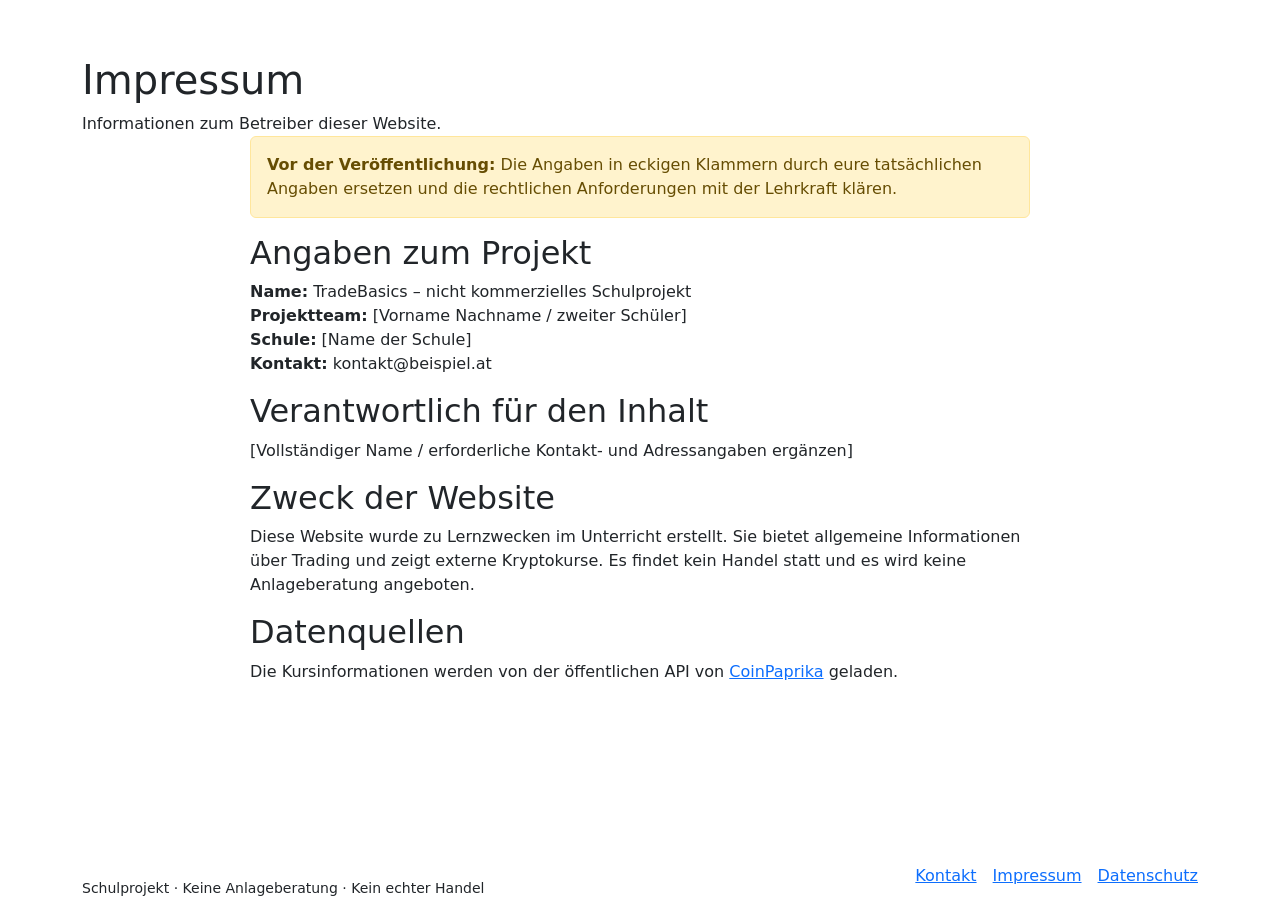
==== impressum.html @ 5d5e1bcd "Add files via upload" ====
<!doctype html>
<html lang="de">
<head>
  <meta charset="utf-8">
  <meta name="viewport" content="width=device-width, initial-scale=1">
  <meta name="description" content="Angaben zum TradeBasics-Schulprojekt">
  <title>Impressum | TradeBasics</title>
  <link href="https://cdn.jsdelivr.net/npm/bootstrap@5.3.8/dist/css/bootstrap.min.css" rel="stylesheet">
  <link href="assets/style.css" rel="stylesheet">
</head>
<body class="d-flex flex-column min-vh-100">
  <nav class="navbar navbar-expand-lg navbar-dark" aria-label="Hauptnavigation">
    <div class="container">
      <a class="navbar-brand fw-bold" href="index.html"><span class="brand-icon">T</span>TradeBasics</a>
      <button class="navbar-toggler" type="button" data-bs-toggle="collapse" data-bs-target="#navbarMenu" aria-controls="navbarMenu" aria-expanded="false" aria-label="Menü öffnen">
        <span class="navbar-toggler-icon"></span>
      </button>
      <div class="collapse navbar-collapse" id="navbarMenu">
        <ul class="navbar-nav ms-auto gap-lg-2"><li class="nav-item"><a class="nav-link "  href="index.html">Startseite</a></li>
<li class="nav-item"><a class="nav-link "  href="kurse.html">Kurse</a></li>
<li class="nav-item"><a class="nav-link "  href="kontakt.html">Kontakt</a></li>
<li class="nav-item"><a class="nav-link active" aria-current="page" href="impressum.html">Impressum</a></li>
<li class="nav-item"><a class="nav-link "  href="datenschutz.html">Datenschutz</a></li></ul>
      </div>
    </div>
  </nav>
  <main class="flex-grow-1">
    <section class="page-header"><div class="container"><h1>Impressum</h1><p class="text-muted-custom mb-0">Informationen zum Betreiber dieser Website.</p></div></section>
    <section class="section-padding"><div class="container"><div class="content-box mx-auto" style="max-width:780px">
      <div class="alert alert-warning"><strong>Vor der Veröffentlichung:</strong> Die Angaben in eckigen Klammern durch eure tatsächlichen Angaben ersetzen und die rechtlichen Anforderungen mit der Lehrkraft klären.</div>
      <h2>Angaben zum Projekt</h2><p><strong>Name:</strong> TradeBasics – nicht kommerzielles Schulprojekt<br><strong>Projektteam:</strong> [Vorname Nachname / zweiter Schüler]<br><strong>Schule:</strong> [Name der Schule]<br><strong>Kontakt:</strong> kontakt@beispiel.at</p>
      <h2>Verantwortlich für den Inhalt</h2><p>[Vollständiger Name / erforderliche Kontakt- und Adressangaben ergänzen]</p>
      <h2>Zweck der Website</h2><p>Diese Website wurde zu Lernzwecken im Unterricht erstellt. Sie bietet allgemeine Informationen über Trading und zeigt externe Kryptokurse. Es findet kein Handel statt und es wird keine Anlageberatung angeboten.</p>
      <h2>Datenquellen</h2><p>Die Kursinformationen werden von der öffentlichen API von <a href="https://coinpaprika.com/" target="_blank" rel="noopener noreferrer">CoinPaprika</a> geladen.</p>
    </div></div></section>
  </main>
  <footer>
    <div class="container d-flex flex-column flex-md-row justify-content-between gap-2 align-items-md-center">
      <div><strong class="text-white">TradeBasics</strong><br><small>Schulprojekt · Keine Anlageberatung · Kein echter Handel</small></div>
      <div class="d-flex gap-3 flex-wrap"><a href="kontakt.html">Kontakt</a><a href="impressum.html">Impressum</a><a href="datenschutz.html">Datenschutz</a></div>
    </div>
  </footer>
  <script src="https://cdn.jsdelivr.net/npm/bootstrap@5.3.8/dist/js/bootstrap.bundle.min.js"></script>
  <script src="assets/script.js"></script>
</body>
</html>
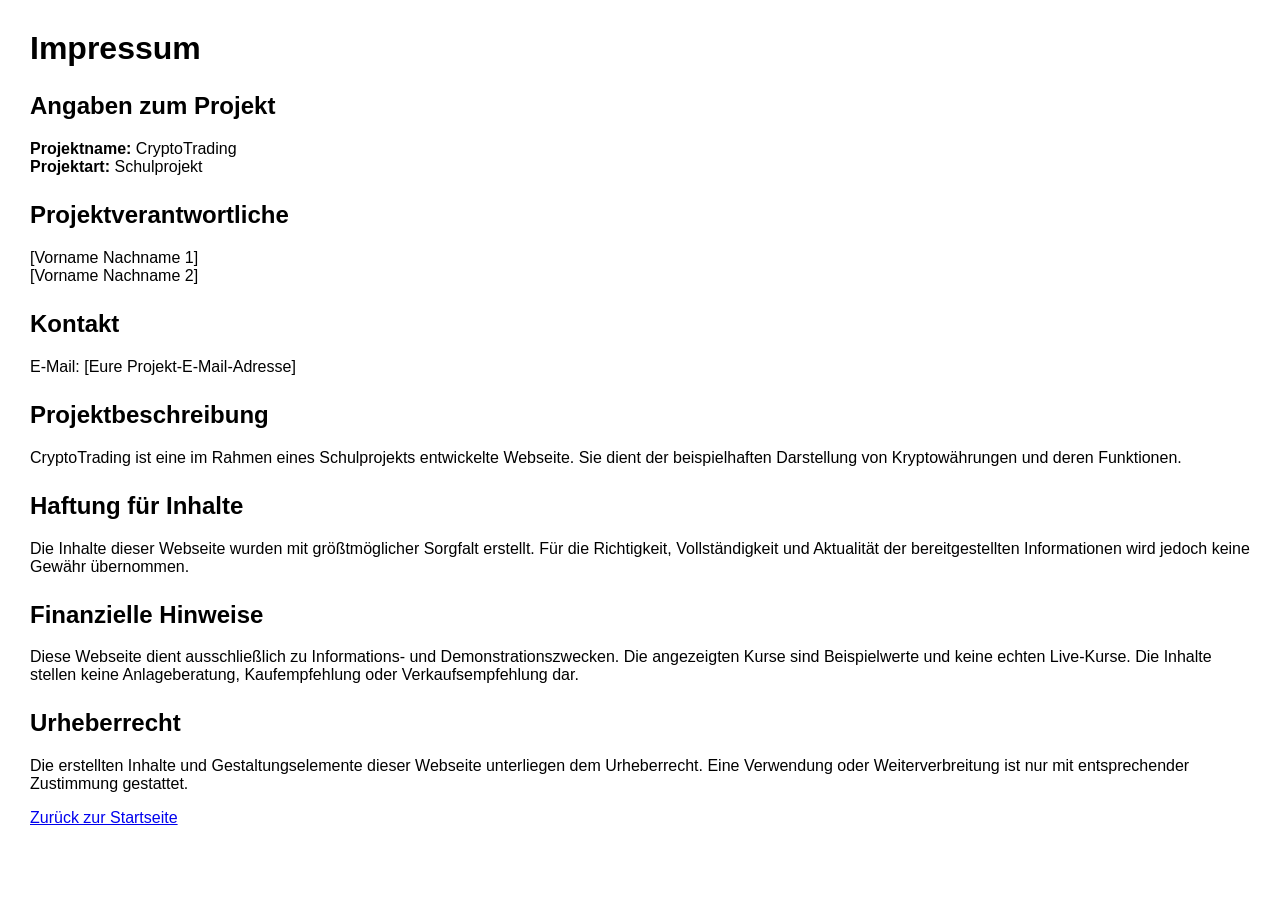
==== commit 0a9a7625: "Create impressum.html" ====
--- a/impressum.html
+++ b/impressum.html
@@ -1,46 +1,70 @@
-<!doctype html>
+
+<!DOCTYPE html>
 <html lang="de">
 <head>
-  <meta charset="utf-8">
-  <meta name="viewport" content="width=device-width, initial-scale=1">
-  <meta name="description" content="Angaben zum TradeBasics-Schulprojekt">
-  <title>Impressum | TradeBasics</title>
-  <link href="https://cdn.jsdelivr.net/npm/bootstrap@5.3.8/dist/css/bootstrap.min.css" rel="stylesheet">
-  <link href="assets/style.css" rel="stylesheet">
+    <meta charset="UTF-8">
+    <meta name="viewport" content="width=device-width, initial-scale=1.0">
+    <title>Impressum | CryptoTrading</title>
+    <link rel="stylesheet" href="style.css">
 </head>
-<body class="d-flex flex-column min-vh-100">
-  <nav class="navbar navbar-expand-lg navbar-dark" aria-label="Hauptnavigation">
-    <div class="container">
-      <a class="navbar-brand fw-bold" href="index.html"><span class="brand-icon">T</span>TradeBasics</a>
-      <button class="navbar-toggler" type="button" data-bs-toggle="collapse" data-bs-target="#navbarMenu" aria-controls="navbarMenu" aria-expanded="false" aria-label="Menü öffnen">
-        <span class="navbar-toggler-icon"></span>
-      </button>
-      <div class="collapse navbar-collapse" id="navbarMenu">
-        <ul class="navbar-nav ms-auto gap-lg-2"><li class="nav-item"><a class="nav-link "  href="index.html">Startseite</a></li>
-<li class="nav-item"><a class="nav-link "  href="kurse.html">Kurse</a></li>
-<li class="nav-item"><a class="nav-link "  href="kontakt.html">Kontakt</a></li>
-<li class="nav-item"><a class="nav-link active" aria-current="page" href="impressum.html">Impressum</a></li>
-<li class="nav-item"><a class="nav-link "  href="datenschutz.html">Datenschutz</a></li></ul>
-      </div>
-    </div>
-  </nav>
-  <main class="flex-grow-1">
-    <section class="page-header"><div class="container"><h1>Impressum</h1><p class="text-muted-custom mb-0">Informationen zum Betreiber dieser Website.</p></div></section>
-    <section class="section-padding"><div class="container"><div class="content-box mx-auto" style="max-width:780px">
-      <div class="alert alert-warning"><strong>Vor der Veröffentlichung:</strong> Die Angaben in eckigen Klammern durch eure tatsächlichen Angaben ersetzen und die rechtlichen Anforderungen mit der Lehrkraft klären.</div>
-      <h2>Angaben zum Projekt</h2><p><strong>Name:</strong> TradeBasics – nicht kommerzielles Schulprojekt<br><strong>Projektteam:</strong> [Vorname Nachname / zweiter Schüler]<br><strong>Schule:</strong> [Name der Schule]<br><strong>Kontakt:</strong> kontakt@beispiel.at</p>
-      <h2>Verantwortlich für den Inhalt</h2><p>[Vollständiger Name / erforderliche Kontakt- und Adressangaben ergänzen]</p>
-      <h2>Zweck der Website</h2><p>Diese Website wurde zu Lernzwecken im Unterricht erstellt. Sie bietet allgemeine Informationen über Trading und zeigt externe Kryptokurse. Es findet kein Handel statt und es wird keine Anlageberatung angeboten.</p>
-      <h2>Datenquellen</h2><p>Die Kursinformationen werden von der öffentlichen API von <a href="https://coinpaprika.com/" target="_blank" rel="noopener noreferrer">CoinPaprika</a> geladen.</p>
-    </div></div></section>
-  </main>
-  <footer>
-    <div class="container d-flex flex-column flex-md-row justify-content-between gap-2 align-items-md-center">
-      <div><strong class="text-white">TradeBasics</strong><br><small>Schulprojekt · Keine Anlageberatung · Kein echter Handel</small></div>
-      <div class="d-flex gap-3 flex-wrap"><a href="kontakt.html">Kontakt</a><a href="impressum.html">Impressum</a><a href="datenschutz.html">Datenschutz</a></div>
-    </div>
-  </footer>
-  <script src="https://cdn.jsdelivr.net/npm/bootstrap@5.3.8/dist/js/bootstrap.bundle.min.js"></script>
-  <script src="assets/script.js"></script>
+<body>
+
+    <h1>Impressum</h1>
+
+    <h2>Angaben zum Projekt</h2>
+    <p>
+        <strong>Projektname:</strong> CryptoTrading<br>
+        <strong>Projektart:</strong> Schulprojekt
+    </p>
+
+    <h2>Projektverantwortliche</h2>
+    <p>
+        [Vorname Nachname 1]<br>
+        [Vorname Nachname 2]
+    </p>
+
+    <h2>Kontakt</h2>
+    <p>
+        E-Mail: [Eure Projekt-E-Mail-Adresse]
+    </p>
+
+    <h2>Projektbeschreibung</h2>
+    <p>
+        CryptoTrading ist eine im Rahmen eines Schulprojekts
+        entwickelte Webseite. Sie dient der beispielhaften
+        Darstellung von Kryptowährungen und deren Funktionen.
+    </p>
+
+    <h2>Haftung für Inhalte</h2>
+    <p>
+        Die Inhalte dieser Webseite wurden mit größtmöglicher
+        Sorgfalt erstellt. Für die Richtigkeit, Vollständigkeit
+        und Aktualität der bereitgestellten Informationen
+        wird jedoch keine Gewähr übernommen.
+    </p>
+
+    <h2>Finanzielle Hinweise</h2>
+    <p>
+        Diese Webseite dient ausschließlich zu
+        Informations- und Demonstrationszwecken.
+        Die angezeigten Kurse sind Beispielwerte und keine
+        echten Live-Kurse.
+        
+        Die Inhalte stellen keine Anlageberatung,
+        Kaufempfehlung oder Verkaufsempfehlung dar.
+    </p>
+
+    <h2>Urheberrecht</h2>
+    <p>
+        Die erstellten Inhalte und Gestaltungselemente dieser
+        Webseite unterliegen dem Urheberrecht.
+        Eine Verwendung oder Weiterverbreitung ist nur
+        mit entsprechender Zustimmung gestattet.
+    </p>
+
+    <p>
+        <a href="index.html">Zurück zur Startseite</a>
+    </p>
+
 </body>
 </html>
--- a/style.css
+++ b/style.css
@@ -0,0 +1,45 @@
+/* Einfache Gestaltung der Webseite */
+
+body {
+    font-family: Arial, sans-serif;
+    margin: 30px;
+}
+
+h1, h2 {
+    margin-top: 25px;
+}
+
+table {
+    border-collapse: collapse;
+    width: 100%;
+}
+
+th, td {
+    border: 1px solid black;
+    padding: 10px;
+    text-align: left;
+}
+
+button {
+    padding: 5px 10px;
+    cursor: pointer;
+}
+
+input {
+    padding: 6px;
+}
+
+/* Kleine Anpassung für Smartphones */
+@media (max-width: 600px) {
+    body {
+        margin: 10px;
+    }
+
+    table {
+        font-size: 12px;
+    }
+
+    th, td {
+        padding: 5px;
+    }
+}
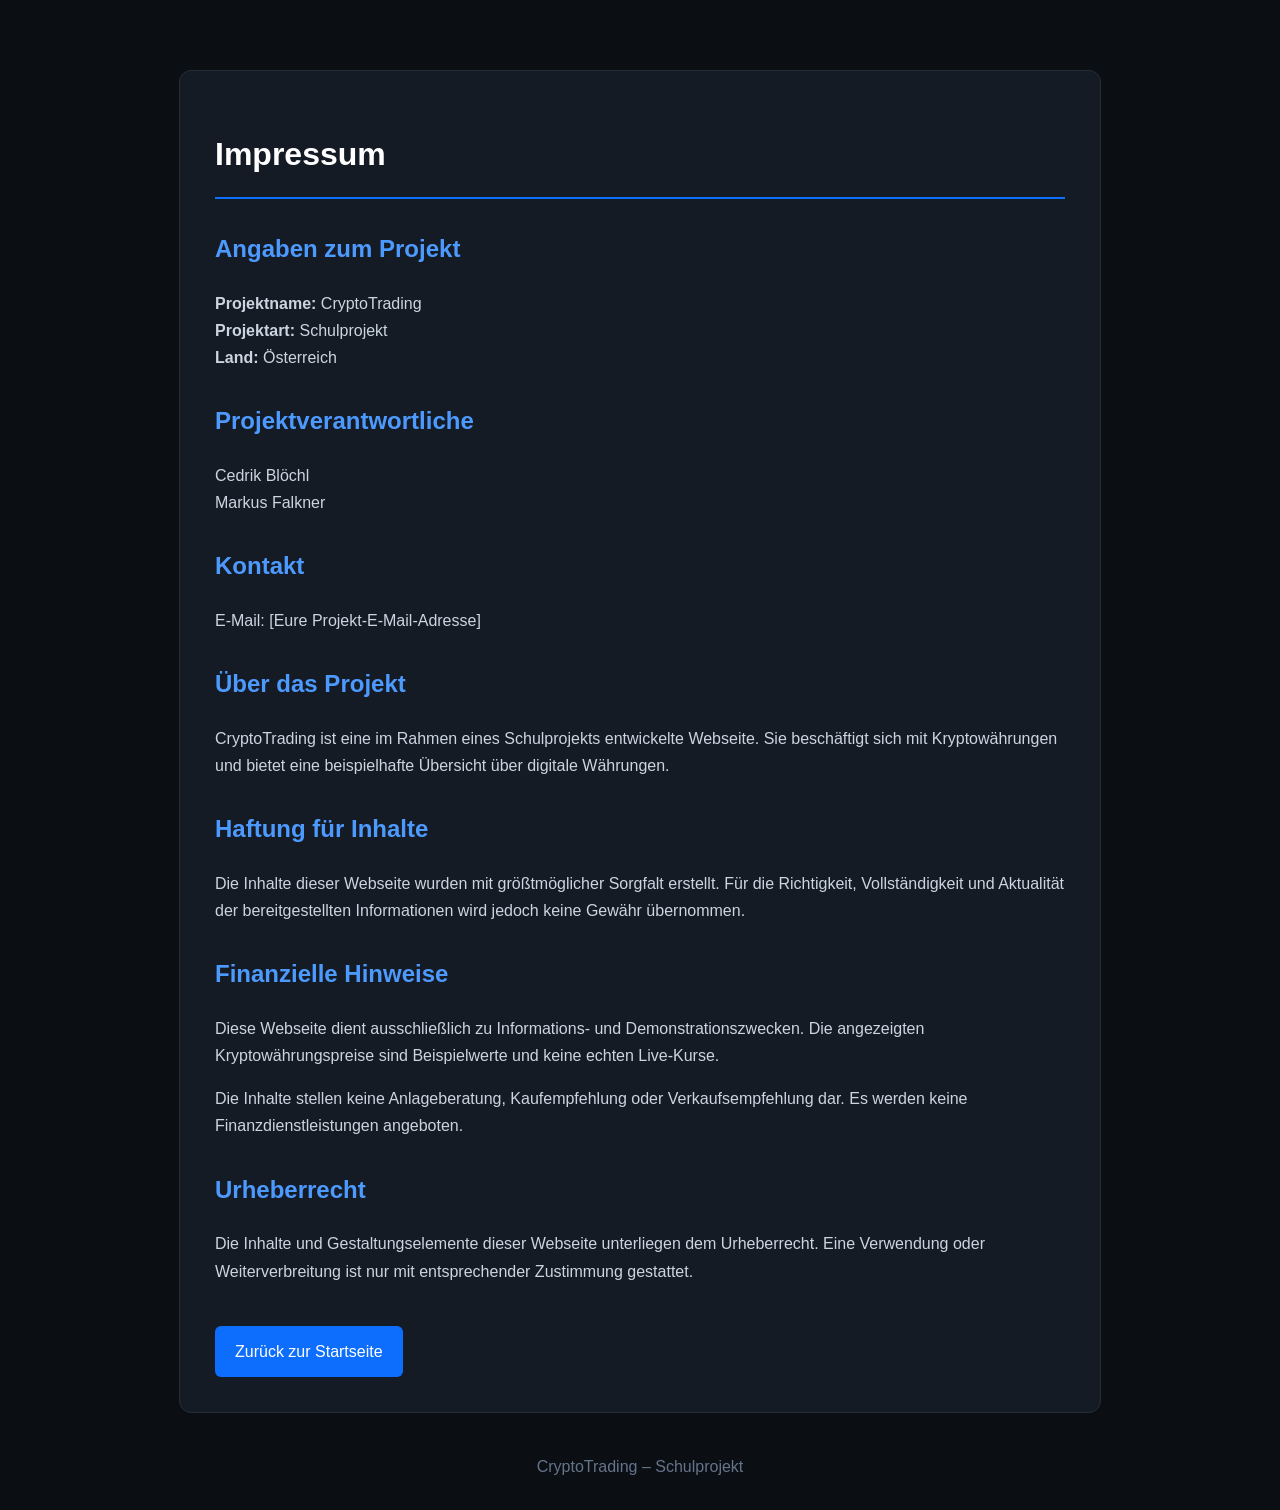
==== commit d52e48f6: "Impressum.html Added CSS styles and structured content for the Impressum page." ====
--- a/impressum.html
+++ b/impressum.html
@@ -4,67 +4,159 @@
 <head>
     <meta charset="UTF-8">
     <meta name="viewport" content="width=device-width, initial-scale=1.0">
+
     <title>Impressum | CryptoTrading</title>
-    <link rel="stylesheet" href="style.css">
+
+    <style>
+        body {
+            font-family: Arial, sans-serif;
+            background-color: #0b0f14;
+            color: #ffffff;
+            margin: 0;
+            padding: 30px;
+            line-height: 1.7;
+        }
+
+        .container {
+            max-width: 850px;
+            margin: 40px auto;
+            background-color: #151b24;
+            padding: 35px;
+            border-radius: 12px;
+            border: 1px solid #252d38;
+        }
+
+        h1 {
+            color: #ffffff;
+            border-bottom: 2px solid #0d6efd;
+            padding-bottom: 15px;
+        }
+
+        h2 {
+            color: #4d9aff;
+            margin-top: 30px;
+        }
+
+        p {
+            color: #cbd5e1;
+        }
+
+        a {
+            color: #4d9aff;
+            text-decoration: none;
+        }
+
+        a:hover {
+            text-decoration: underline;
+        }
+
+        .back {
+            display: inline-block;
+            margin-top: 25px;
+            padding: 12px 20px;
+            background-color: #0d6efd;
+            color: white;
+            border-radius: 6px;
+        }
+
+        footer {
+            text-align: center;
+            margin-top: 30px;
+            color: #64748b;
+        }
+
+        @media (max-width: 600px) {
+            body {
+                padding: 10px;
+            }
+
+            .container {
+                padding: 20px;
+                margin: 15px auto;
+            }
+        }
+    </style>
 </head>
+
 <body>
 
-    <h1>Impressum</h1>
+    <div class="container">
 
-    <h2>Angaben zum Projekt</h2>
-    <p>
-        <strong>Projektname:</strong> CryptoTrading<br>
-        <strong>Projektart:</strong> Schulprojekt
-    </p>
+        <h1>Impressum</h1>
 
-    <h2>Projektverantwortliche</h2>
-    <p>
-        [Vorname Nachname 1]<br>
-        [Vorname Nachname 2]
-    </p>
+        <h2>Angaben zum Projekt</h2>
 
-    <h2>Kontakt</h2>
-    <p>
-        E-Mail: [Eure Projekt-E-Mail-Adresse]
-    </p>
+        <p>
+            <strong>Projektname:</strong> CryptoTrading<br>
+            <strong>Projektart:</strong> Schulprojekt<br>
+            <strong>Land:</strong> Österreich
+        </p>
 
-    <h2>Projektbeschreibung</h2>
-    <p>
-        CryptoTrading ist eine im Rahmen eines Schulprojekts
-        entwickelte Webseite. Sie dient der beispielhaften
-        Darstellung von Kryptowährungen und deren Funktionen.
-    </p>
+        <h2>Projektverantwortliche</h2>
 
-    <h2>Haftung für Inhalte</h2>
-    <p>
-        Die Inhalte dieser Webseite wurden mit größtmöglicher
-        Sorgfalt erstellt. Für die Richtigkeit, Vollständigkeit
-        und Aktualität der bereitgestellten Informationen
-        wird jedoch keine Gewähr übernommen.
-    </p>
+        <p>
+            Cedrik Blöchl<br>
+            Markus Falkner
+        </p>
 
-    <h2>Finanzielle Hinweise</h2>
-    <p>
-        Diese Webseite dient ausschließlich zu
-        Informations- und Demonstrationszwecken.
-        Die angezeigten Kurse sind Beispielwerte und keine
-        echten Live-Kurse.
-        
-        Die Inhalte stellen keine Anlageberatung,
-        Kaufempfehlung oder Verkaufsempfehlung dar.
-    </p>
+        <h2>Kontakt</h2>
 
-    <h2>Urheberrecht</h2>
-    <p>
-        Die erstellten Inhalte und Gestaltungselemente dieser
-        Webseite unterliegen dem Urheberrecht.
-        Eine Verwendung oder Weiterverbreitung ist nur
-        mit entsprechender Zustimmung gestattet.
-    </p>
+        <p>
+            E-Mail: [Eure Projekt-E-Mail-Adresse]
+        </p>
 
-    <p>
-        <a href="index.html">Zurück zur Startseite</a>
-    </p>
+        <h2>Über das Projekt</h2>
+
+        <p>
+            CryptoTrading ist eine im Rahmen eines Schulprojekts
+            entwickelte Webseite. Sie beschäftigt sich mit
+            Kryptowährungen und bietet eine beispielhafte
+            Übersicht über digitale Währungen.
+        </p>
+
+        <h2>Haftung für Inhalte</h2>
+
+        <p>
+            Die Inhalte dieser Webseite wurden mit größtmöglicher
+            Sorgfalt erstellt. Für die Richtigkeit, Vollständigkeit
+            und Aktualität der bereitgestellten Informationen
+            wird jedoch keine Gewähr übernommen.
+        </p>
+
+        <h2>Finanzielle Hinweise</h2>
+
+        <p>
+            Diese Webseite dient ausschließlich zu Informations-
+            und Demonstrationszwecken. Die angezeigten
+            Kryptowährungspreise sind Beispielwerte und keine
+            echten Live-Kurse.
+        </p>
+
+        <p>
+            Die Inhalte stellen keine Anlageberatung,
+            Kaufempfehlung oder Verkaufsempfehlung dar.
+            Es werden keine Finanzdienstleistungen angeboten.
+        </p>
+
+        <h2>Urheberrecht</h2>
+
+        <p>
+            Die Inhalte und Gestaltungselemente dieser Webseite
+            unterliegen dem Urheberrecht. Eine Verwendung oder
+            Weiterverbreitung ist nur mit entsprechender
+            Zustimmung gestattet.
+        </p>
+
+        <a class="back" href="index.html">
+            Zurück zur Startseite
+        </a>
+
+    </div>
+
+    <footer>
+        CryptoTrading – Schulprojekt
+    </footer>
 
 </body>
 </html>
+
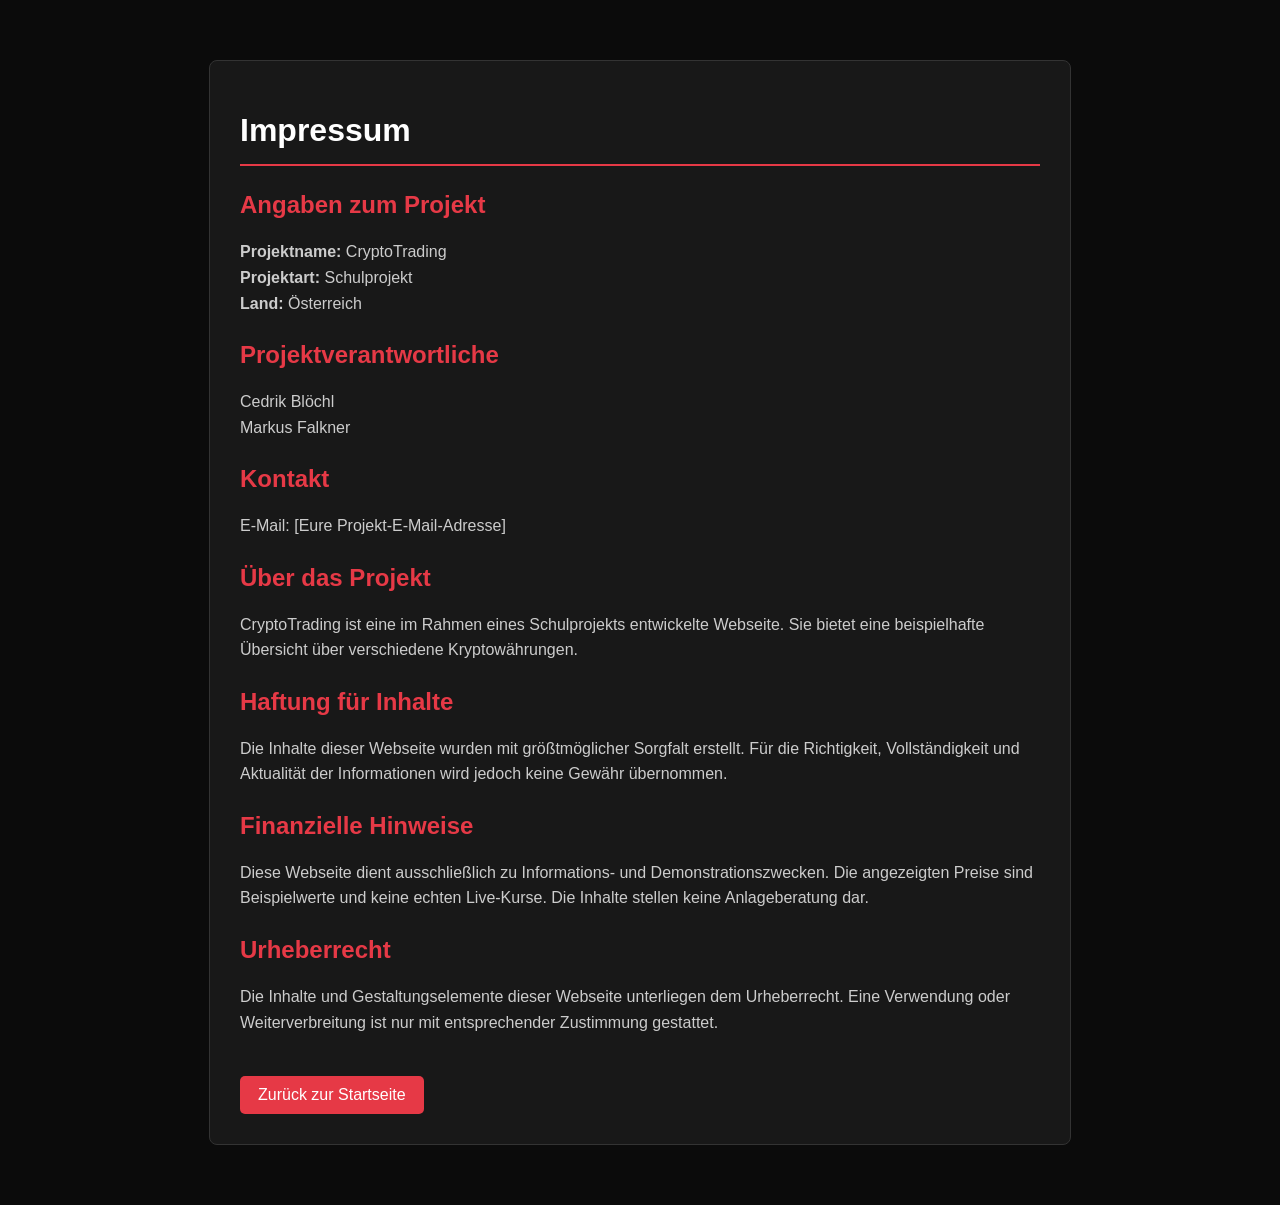
==== commit 01ae6460: "Impressum Updated styles and content for the Impressum page." ====
--- a/impressum.html
+++ b/impressum.html
@@ -1,75 +1,76 @@
+
 
 <!DOCTYPE html>
 <html lang="de">
 <head>
     <meta charset="UTF-8">
+
+    <!-- Passt die Darstellung an Smartphones an. -->
     <meta name="viewport" content="width=device-width, initial-scale=1.0">
 
     <title>Impressum | CryptoTrading</title>
 
     <style>
+        /* Grundgestaltung der Webseite */
         body {
             font-family: Arial, sans-serif;
-            background-color: #0b0f14;
-            color: #ffffff;
+            background-color: #0b0b0b;
+            color: white;
             margin: 0;
-            padding: 30px;
-            line-height: 1.7;
+            padding: 20px;
         }
 
+        /* Hauptbereich des Impressums */
         .container {
-            max-width: 850px;
+            max-width: 800px;
             margin: 40px auto;
-            background-color: #151b24;
-            padding: 35px;
-            border-radius: 12px;
-            border: 1px solid #252d38;
+            padding: 30px;
+            background-color: #181818;
+            border: 1px solid #333;
+            border-radius: 8px;
         }
 
+        /* Hauptüberschrift */
         h1 {
-            color: #ffffff;
-            border-bottom: 2px solid #0d6efd;
+            border-bottom: 2px solid #e63946;
             padding-bottom: 15px;
         }
 
+        /* Unterüberschriften in Rot */
         h2 {
-            color: #4d9aff;
-            margin-top: 30px;
+            color: #e63946;
+            margin-top: 25px;
         }
 
+        /* Gestaltung der normalen Texte */
         p {
-            color: #cbd5e1;
+            color: #cccccc;
+            line-height: 1.6;
         }
 
+        /* Gestaltung der Links */
         a {
-            color: #4d9aff;
+            color: #e63946;
             text-decoration: none;
         }
 
         a:hover {
+            color: white;
             text-decoration: underline;
         }
 
+        /* Zurück-Button */
         .back {
             display: inline-block;
             margin-top: 25px;
-            padding: 12px 20px;
-            background-color: #0d6efd;
+            padding: 10px 18px;
+            background-color: #e63946;
             color: white;
-            border-radius: 6px;
+            border-radius: 5px;
         }
 
-        footer {
-            text-align: center;
-            margin-top: 30px;
-            color: #64748b;
-        }
-
+        /* Einfache Anpassung für Smartphones */
         @media (max-width: 600px) {
-            body {
-                padding: 10px;
-            }
-
             .container {
                 padding: 20px;
                 margin: 15px auto;
@@ -80,6 +81,7 @@
 
 <body>
 
+    <!-- Container fasst alle Impressum-Inhalte zusammen. -->
     <div class="container">
 
         <h1>Impressum</h1>
@@ -109,9 +111,8 @@
 
         <p>
             CryptoTrading ist eine im Rahmen eines Schulprojekts
-            entwickelte Webseite. Sie beschäftigt sich mit
-            Kryptowährungen und bietet eine beispielhafte
-            Übersicht über digitale Währungen.
+            entwickelte Webseite. Sie bietet eine beispielhafte
+            Übersicht über verschiedene Kryptowährungen.
         </p>
 
         <h2>Haftung für Inhalte</h2>
@@ -119,23 +120,17 @@
         <p>
             Die Inhalte dieser Webseite wurden mit größtmöglicher
             Sorgfalt erstellt. Für die Richtigkeit, Vollständigkeit
-            und Aktualität der bereitgestellten Informationen
-            wird jedoch keine Gewähr übernommen.
+            und Aktualität der Informationen wird jedoch keine
+            Gewähr übernommen.
         </p>
 
         <h2>Finanzielle Hinweise</h2>
 
         <p>
             Diese Webseite dient ausschließlich zu Informations-
-            und Demonstrationszwecken. Die angezeigten
-            Kryptowährungspreise sind Beispielwerte und keine
-            echten Live-Kurse.
-        </p>
-
-        <p>
-            Die Inhalte stellen keine Anlageberatung,
-            Kaufempfehlung oder Verkaufsempfehlung dar.
-            Es werden keine Finanzdienstleistungen angeboten.
+            und Demonstrationszwecken. Die angezeigten Preise
+            sind Beispielwerte und keine echten Live-Kurse.
+            Die Inhalte stellen keine Anlageberatung dar.
         </p>
 
         <h2>Urheberrecht</h2>
@@ -147,16 +142,12 @@
             Zustimmung gestattet.
         </p>
 
+        <!-- Führt zurück zur Startseite. -->
         <a class="back" href="index.html">
             Zurück zur Startseite
         </a>
 
     </div>
 
-    <footer>
-        CryptoTrading – Schulprojekt
-    </footer>
-
 </body>
 </html>
-
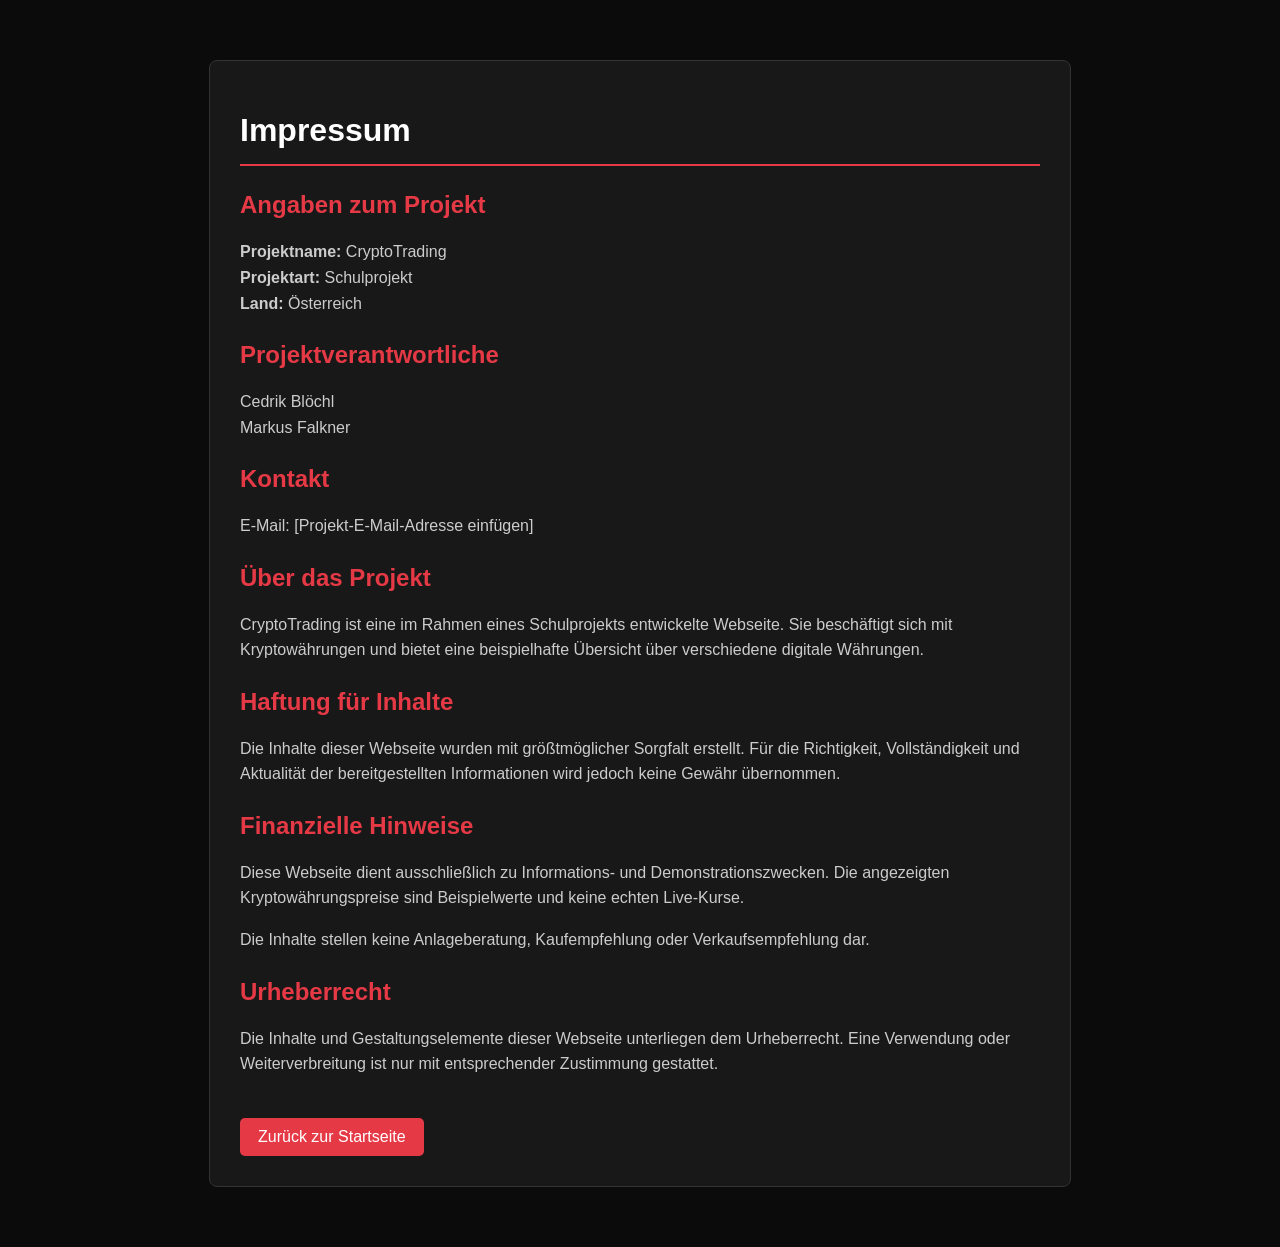
==== commit 4128394b: "Impressum" ====
--- a/impressum.html
+++ b/impressum.html
@@ -1,16 +1,16 @@
-
 
 <!DOCTYPE html>
 <html lang="de">
 <head>
     <meta charset="UTF-8">
 
-    <!-- Passt die Darstellung an Smartphones an. -->
+    <!-- Sorgt für eine richtige Darstellung auf Smartphones. -->
     <meta name="viewport" content="width=device-width, initial-scale=1.0">
 
     <title>Impressum | CryptoTrading</title>
 
     <style>
+
         /* Grundgestaltung der Webseite */
         body {
             font-family: Arial, sans-serif;
@@ -20,7 +20,7 @@
             padding: 20px;
         }
 
-        /* Hauptbereich des Impressums */
+        /* Zentriert den Inhalt und begrenzt die Breite. */
         .container {
             max-width: 800px;
             margin: 40px auto;
@@ -30,25 +30,25 @@
             border-radius: 8px;
         }
 
-        /* Hauptüberschrift */
+        /* Hauptüberschrift mit roter Linie. */
         h1 {
             border-bottom: 2px solid #e63946;
             padding-bottom: 15px;
         }
 
-        /* Unterüberschriften in Rot */
+        /* Unterüberschriften in Rot. */
         h2 {
             color: #e63946;
             margin-top: 25px;
         }
 
-        /* Gestaltung der normalen Texte */
+        /* Gestaltung der normalen Texte. */
         p {
             color: #cccccc;
             line-height: 1.6;
         }
 
-        /* Gestaltung der Links */
+        /* Gestaltung der Links. */
         a {
             color: #e63946;
             text-decoration: none;
@@ -59,7 +59,7 @@
             text-decoration: underline;
         }
 
-        /* Zurück-Button */
+        /* Zurück-Button zur Startseite. */
         .back {
             display: inline-block;
             margin-top: 25px;
@@ -69,19 +69,20 @@
             border-radius: 5px;
         }
 
-        /* Einfache Anpassung für Smartphones */
+        /* Anpassung für kleinere Bildschirme. */
         @media (max-width: 600px) {
             .container {
                 padding: 20px;
                 margin: 15px auto;
             }
         }
+
     </style>
 </head>
 
 <body>
 
-    <!-- Container fasst alle Impressum-Inhalte zusammen. -->
+    <!-- Hauptcontainer für alle Impressum-Inhalte. -->
     <div class="container">
 
         <h1>Impressum</h1>
@@ -104,15 +105,16 @@
         <h2>Kontakt</h2>
 
         <p>
-            E-Mail: [Eure Projekt-E-Mail-Adresse]
+            E-Mail: [Projekt-E-Mail-Adresse einfügen]
         </p>
 
         <h2>Über das Projekt</h2>
 
         <p>
             CryptoTrading ist eine im Rahmen eines Schulprojekts
-            entwickelte Webseite. Sie bietet eine beispielhafte
-            Übersicht über verschiedene Kryptowährungen.
+            entwickelte Webseite. Sie beschäftigt sich mit
+            Kryptowährungen und bietet eine beispielhafte
+            Übersicht über verschiedene digitale Währungen.
         </p>
 
         <h2>Haftung für Inhalte</h2>
@@ -120,17 +122,22 @@
         <p>
             Die Inhalte dieser Webseite wurden mit größtmöglicher
             Sorgfalt erstellt. Für die Richtigkeit, Vollständigkeit
-            und Aktualität der Informationen wird jedoch keine
-            Gewähr übernommen.
+            und Aktualität der bereitgestellten Informationen
+            wird jedoch keine Gewähr übernommen.
         </p>
 
         <h2>Finanzielle Hinweise</h2>
 
         <p>
             Diese Webseite dient ausschließlich zu Informations-
-            und Demonstrationszwecken. Die angezeigten Preise
-            sind Beispielwerte und keine echten Live-Kurse.
-            Die Inhalte stellen keine Anlageberatung dar.
+            und Demonstrationszwecken. Die angezeigten
+            Kryptowährungspreise sind Beispielwerte und keine
+            echten Live-Kurse.
+        </p>
+
+        <p>
+            Die Inhalte stellen keine Anlageberatung,
+            Kaufempfehlung oder Verkaufsempfehlung dar.
         </p>
 
         <h2>Urheberrecht</h2>
@@ -142,7 +149,7 @@
             Zustimmung gestattet.
         </p>
 
-        <!-- Führt zurück zur Startseite. -->
+        <!-- Link führt zurück zur Startseite. -->
         <a class="back" href="index.html">
             Zurück zur Startseite
         </a>
